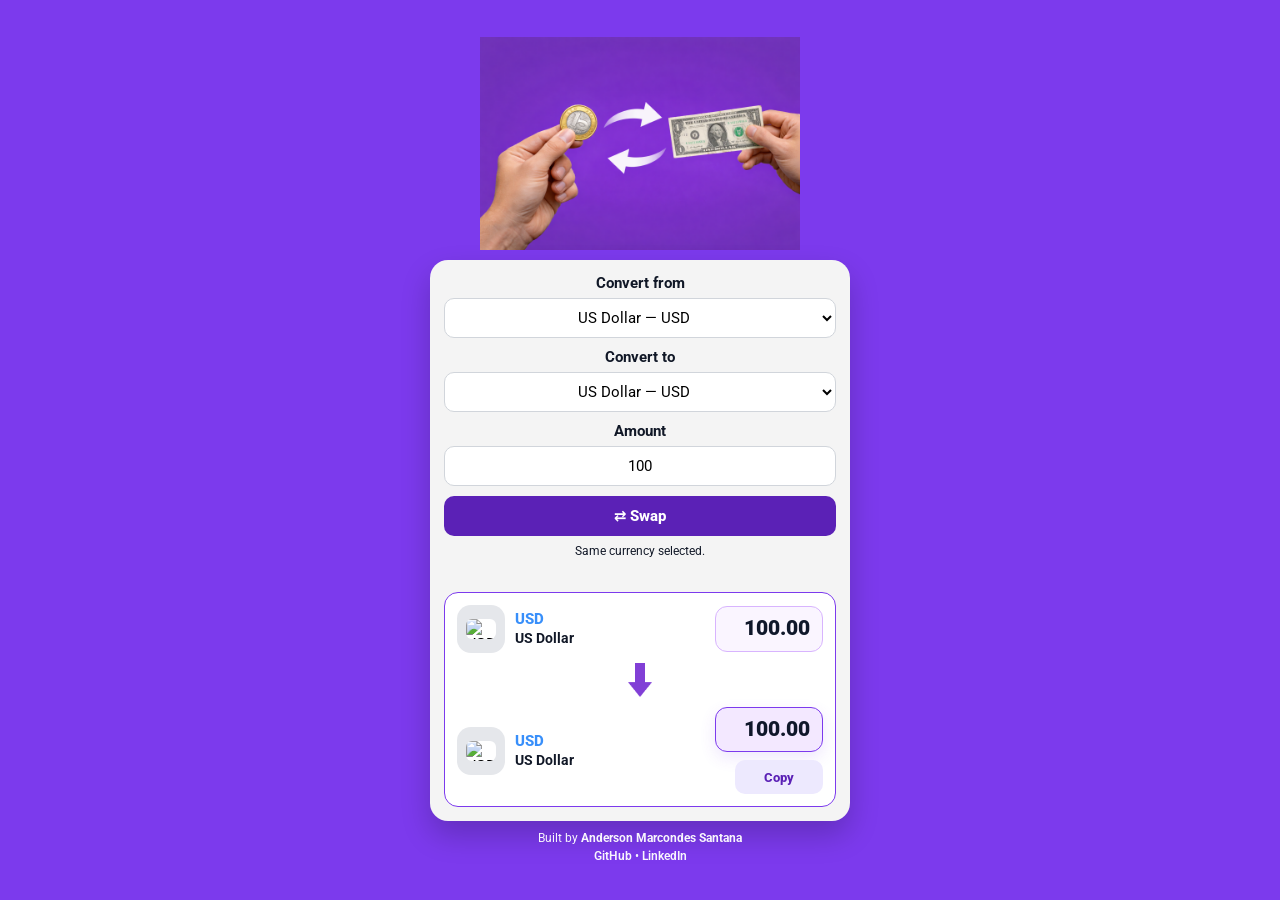
==== index.html @ a17130ff "Enable PWA manifest and service worker" ====
<!DOCTYPE html>
<html lang="en">

<head>
  <meta charset="UTF-8" />
  <meta name="viewport" content="width=device-width, initial-scale=1.0" />
  <meta http-equiv="X-UA-Compatible" content="IE=edge" />
  <title>Currency Converter</title>

  <link rel="preconnect" href="https://fonts.googleapis.com">
  <link rel="preconnect" href="https://fonts.gstatic.com" crossorigin>
  <link href="https://fonts.googleapis.com/css2?family=Roboto:wght@300;400;500;700;900&display=swap" rel="stylesheet">

  <link rel="stylesheet" href="./style.css" />
  <script>window.APP_CONFIG = window.APP_CONFIG || {};</script>
  <script src="./config.js"></script>
  <script src="./scripts.js" defer></script>
  <!-- Add inside <head> -->
  <link rel="manifest" href="./manifest.json">
  <meta name="theme-color" content="#7C3AED">
  <link rel="apple-touch-icon" href="./assets/icon-192.png">

</head>

<body>
  <div class="page">
    <div class="app">
      <img class="logo" src="./assets/exchange_currency.png" alt="Currency Converter logo" />

      <main class="card">
        <label class="field" for="currency-from">
          <span class="field-label">Convert from</span>
          <select id="currency-from" class="currency-select-from" aria-label="Convert from"></select>
        </label>

        <label class="field" for="currency-to">
          <span class="field-label">Convert to</span>
          <select id="currency-to" class="currency-select-to" aria-label="Convert to"></select>
        </label>

        <label class="field" for="amount-input">
          <span class="field-label">Amount</span>
          <input id="amount-input" class="input-amount" type="text" placeholder="100" inputmode="decimal"
            aria-label="Amount" />
        </label>

        <button type="button" class="swap-button" aria-label="Swap currencies">⇄ Swap</button>

        <p class="rate-info" aria-live="polite"></p>
        <p class="status-message" aria-live="polite"></p>

        <section class="result-card" aria-label="Conversion result">
          <div class="result-row">
            <div class="result-meta">
              <div class="badge">
                <img id="fromFlag" class="flag" alt="From currency flag" />
              </div>
              <div class="result-texts">
                <div class="badge-code" id="fromCode">BRL</div>
                <p class="result-name" id="fromName">Brazilian Real</p>
              </div>
            </div>
            <div class="result-amount-box">
              <p class="result-value" id="fromValue">—</p>
            </div>
          </div>

          <div class="result-divider">
            <img class="result-arrow" src="./assets/Vector.png" alt="Conversion direction" />
          </div>

          <div class="result-row">
            <div class="result-meta">
              <div class="badge">
                <img id="toFlag" class="flag" alt="To currency flag" />
              </div>
              <div class="result-texts">
                <div class="badge-code" id="toCode">USD</div>
                <p class="result-name" id="toName">US Dollar</p>
              </div>
            </div>
            <div class="result-amount-actions">
              <div class="result-amount-box result-amount-box--highlight">
                <p class="result-value" id="toValue">—</p>
              </div>
              <button type="button" class="copy-button" id="copyButton" aria-label="Copy converted value">Copy</button>
            </div>
          </div>
        </section>
      </main>

      <footer class="app-footer">
        <p>Built by <strong>Anderson Marcondes Santana</strong></p>
        <div class="footer-links">
          <a href="https://github.com/rpollaco-hit" target="_blank" rel="noopener noreferrer">GitHub</a>
          <span>•</span>
          <a href="https://www.linkedin.com/in/andersonmarcondessantana/" target="_blank"
            rel="noopener noreferrer">LinkedIn</a>
        </div>
      </footer>
    </div>
  </div>
  <script>
    if ("serviceWorker" in navigator) {
      window.addEventListener("load", () => {
        navigator.serviceWorker.register("./service-worker.js");
      });
    }
  </script>
</body>

</html>
---- style.css ----
* {
  box-sizing: border-box;
  margin: 0;
  padding: 0;
  font-family: "Roboto", system-ui, -apple-system, Segoe UI, Arial, sans-serif;
}

body {
  background: #7C3AED;
}

.page {
  min-height: 100vh;
  display: grid;
  place-items: center;
  padding: 18px;
}

.app {
  width: 100%;
  max-width: 420px;
  display: grid;
  justify-items: center;
  gap: 10px;
}

.logo {
  width: 320px;
  max-width: 100%;
  height: auto;
  display: block;
}

.card {
  width: 100%;
  background: #F4F4F4;
  border-radius: 18px;
  padding: 14px;
  box-shadow: 0 14px 30px rgba(0, 0, 0, 0.20);
}

.field {
  display: grid;
  gap: 6px;
  margin-bottom: 10px;
}

.field-label {
  font-size: 15px;
  color: #111827;
  font-weight: 700;
  text-align: center;
}

select,
.input-amount {
  height: 40px;
  width: 100%;
  border-radius: 10px;
  border: 1px solid #D1D5DB;
  padding: 8px 10px;
  background: #FFFFFF;
  outline: none;
  font-size: 15px;
  text-align: center;
}

select:focus,
.input-amount:focus {
  border-color: #7C3AED;
}

.swap-button,
.copy-button {
  border: 0;
  border-radius: 10px;
  cursor: pointer;
  font-weight: 800;
}

.swap-button {
  width: 100%;
  height: 40px;
  background: #5B21B6;
  color: #FFFFFF;
  font-size: 15px;
}

.swap-button:hover,
.copy-button:hover {
  opacity: 0.96;
}

.rate-info,
.status-message {
  min-height: 18px;
  font-size: 12px;
  text-align: center;
}

.rate-info {
  margin-top: 8px;
  color: #111827;
}

.status-message {
  color: #5B21B6;
  margin-top: 2px;
}

.result-card {
  margin-top: 10px;
  border-radius: 14px;
  border: 1px solid #7C3AED;
  background: #FFFFFF;
  padding: 12px;
  display: grid;
  gap: 10px;
}

.result-row {
  display: grid;
  grid-template-columns: minmax(0, 1fr) auto;
  align-items: center;
  gap: 12px;
}

.result-meta {
  display: flex;
  align-items: center;
  gap: 10px;
  min-width: 0;
}

.badge {
  width: 48px;
  height: 48px;
  border-radius: 14px;
  background: #E5E7EB;
  display: grid;
  place-items: center;
  padding: 6px;
  flex-shrink: 0;
}

.flag {
  width: 30px;
  height: 20px;
  border-radius: 6px;
  object-fit: cover;
  background: #fff;
}

.result-texts {
  min-width: 0;
  display: grid;
  gap: 2px;
}

.badge-code {
  font-size: 15px;
  font-weight: 800;
  color: #388FFA;
  line-height: 1.1;
}

.result-name {
  color: #111827;
  font-weight: 700;
  font-size: 14px;
  line-height: 1.2;
  word-break: break-word;
}

.result-amount-actions {
  display: grid;
  gap: 8px;
  justify-items: end;
}

.result-amount-box {
  min-width: 108px;
  border: 1px solid #D8B4FE;
  border-radius: 12px;
  background: #FAF5FF;
  padding: 10px 12px;
  text-align: right;
}

.result-amount-box--highlight {
  border-color: #7C3AED;
  background: #F3E8FF;
  box-shadow: 0 6px 16px rgba(124, 58, 237, 0.12);
}

.result-value {
  font-size: 21px;
  color: #0F172A;
  font-weight: 900;
  line-height: 1.1;
  word-break: break-word;
}

.copy-button {
  min-width: 88px;
  height: 34px;
  background: #EDE9FE;
  color: #5B21B6;
  font-size: 13px;
  padding: 0 12px;
}

.result-divider {
  display: grid;
  place-items: center;
  padding: 0;
}

.result-arrow {
  width: 24px;
  height: auto;
  opacity: 0.92;
}

.app-footer {
  text-align: center;
  color: #FFFFFF;
  font-size: 12px;
  opacity: 0.95;
}

.app-footer strong {
  font-weight: 700;
}

.footer-links {
  margin-top: 4px;
}

.footer-links a {
  color: #FFFFFF;
  text-decoration: none;
  font-weight: 600;
}

.footer-links a:hover {
  text-decoration: underline;
}

@media (max-width: 420px) {
  .page {
    padding: 12px;
  }

  .logo {
    width: 140px;
  }

  .card {
    padding: 12px;
  }

  .result-row {
    grid-template-columns: 1fr;
    gap: 8px;
  }

  .result-amount-actions {
    justify-items: stretch;
  }

  .result-amount-box,
  .copy-button {
    width: 100%;
  }
}
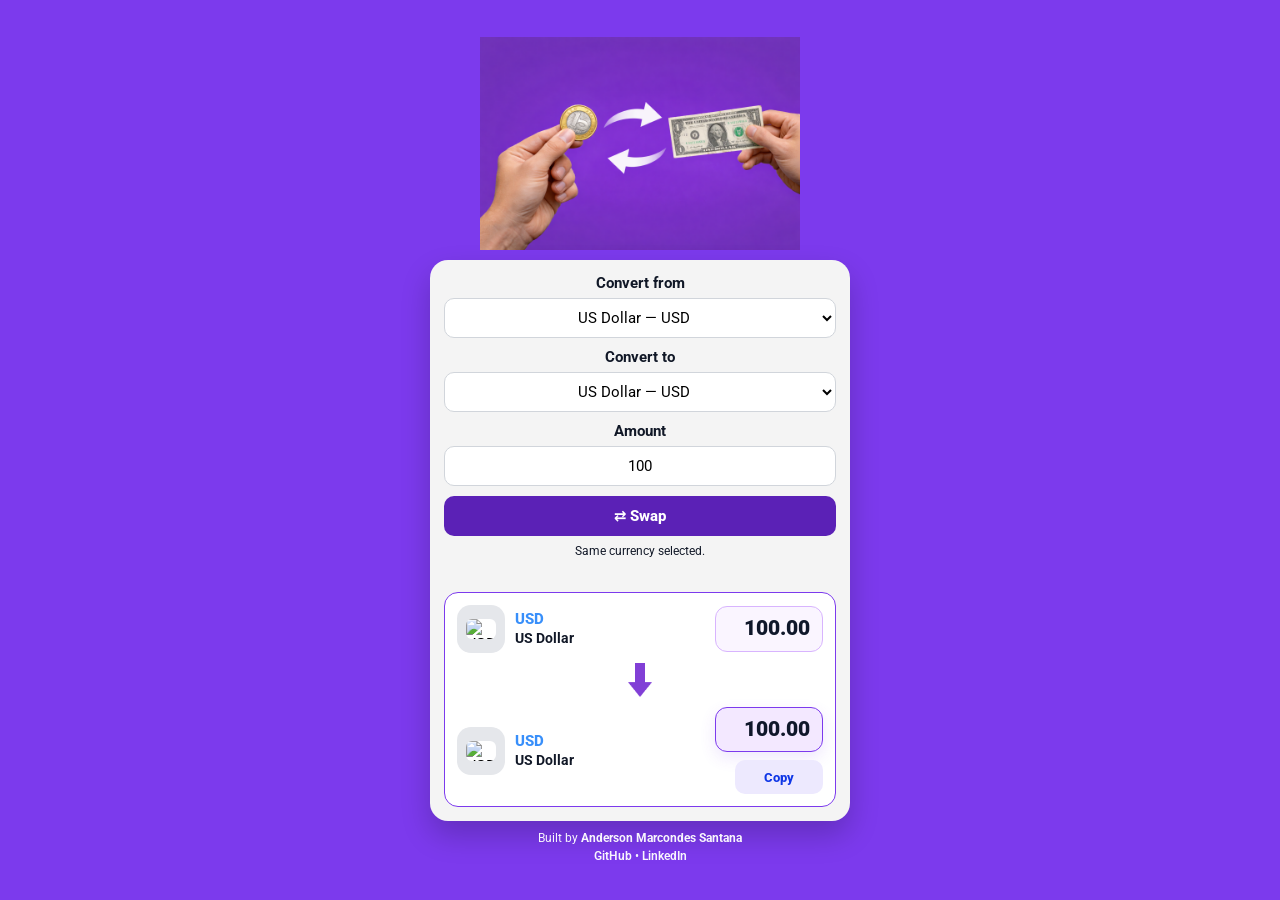
==== commit 8ff17a63: "Fix PWA icon paths" ====
--- a/index.html
+++ b/index.html
@@ -18,7 +18,7 @@
   <!-- Add inside <head> -->
   <link rel="manifest" href="./manifest.json">
   <meta name="theme-color" content="#7C3AED">
-  <link rel="apple-touch-icon" href="./assets/icon-192.png">
+  <link rel="apple-touch-icon" href="./assets/icon-192-coins-real.png">
 
 </head>
 
--- a/style.css
+++ b/style.css
@@ -205,7 +205,7 @@
   min-width: 88px;
   height: 34px;
   background: #EDE9FE;
-  color: #5B21B6;
+  color: #1037e6;
   font-size: 13px;
   padding: 0 12px;
 }
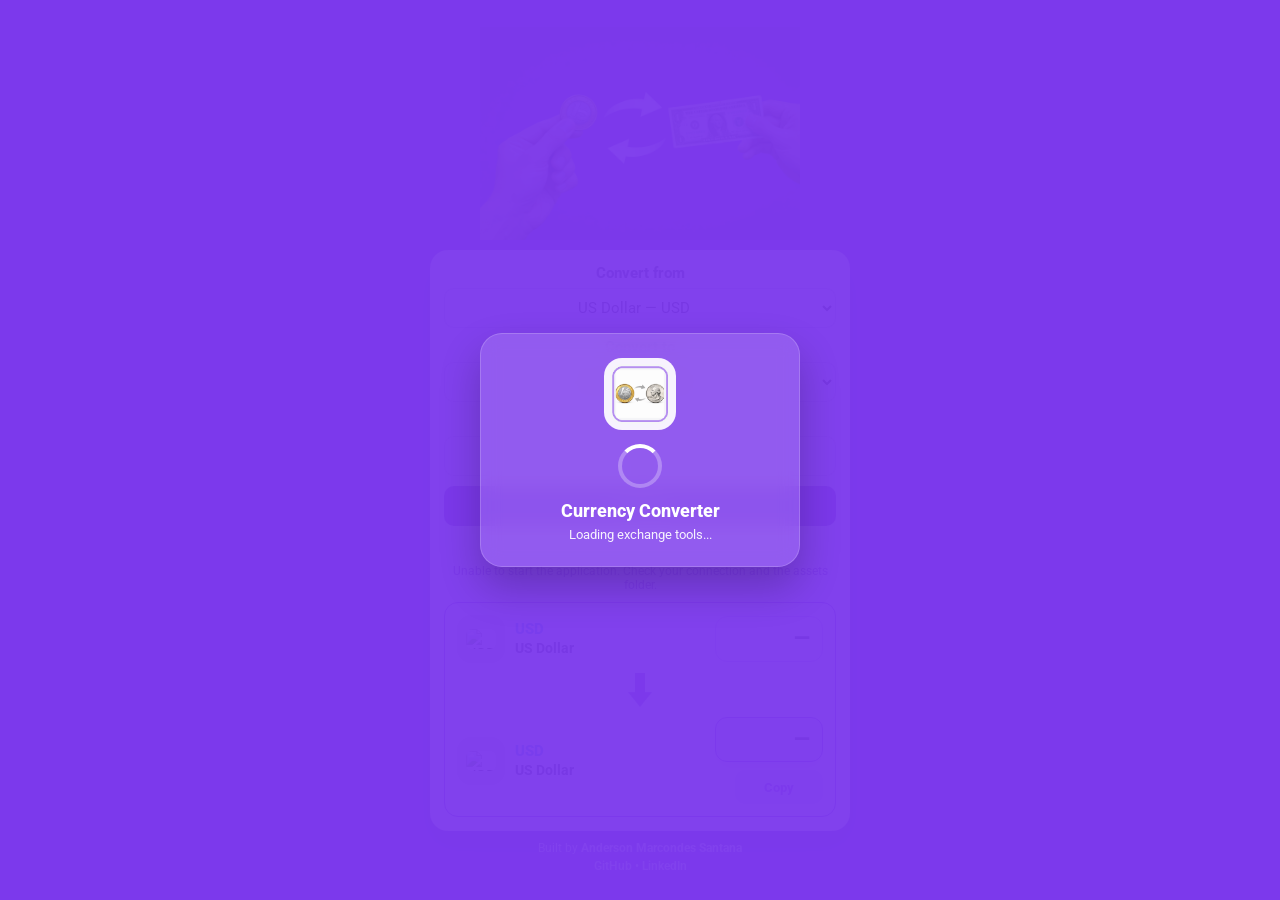
==== commit f467120c: "Z" ====
--- a/index.html
+++ b/index.html
@@ -1,31 +1,52 @@
 <!DOCTYPE html>
 <html lang="en">
-
 <head>
   <meta charset="UTF-8" />
   <meta name="viewport" content="width=device-width, initial-scale=1.0" />
   <meta http-equiv="X-UA-Compatible" content="IE=edge" />
-  <title>Currency Converter</title>
+  <title>Currency Converter | Installable PWA</title>
+
+  <meta name="description" content="Currency Converter built with HTML, CSS and JavaScript. Includes Demo Mode, live API support, installable PWA experience, flags, copy result button and responsive design." />
+  <meta name="keywords" content="currency converter, javascript project, pwa, exchange rates, html css javascript, demo mode, portfolio project" />
+  <meta name="author" content="Anderson Marcondes Santana" />
+  <meta name="robots" content="index,follow" />
+  <meta name="theme-color" content="#7C3AED" />
+  <meta name="apple-mobile-web-app-capable" content="yes" />
+  <meta name="apple-mobile-web-app-status-bar-style" content="default" />
+  <meta name="apple-mobile-web-app-title" content="Converter" />
 
   <link rel="preconnect" href="https://fonts.googleapis.com">
   <link rel="preconnect" href="https://fonts.gstatic.com" crossorigin>
   <link href="https://fonts.googleapis.com/css2?family=Roboto:wght@300;400;500;700;900&display=swap" rel="stylesheet">
+  <link rel="manifest" href="./manifest.json">
+  <link rel="apple-touch-icon" href="./assets/icon-192-coins-real.png">
+  <link rel="stylesheet" href="./style.css" />
 
-  <link rel="stylesheet" href="./style.css" />
-  <script>window.APP_CONFIG = window.APP_CONFIG || {};</script>
-  <script src="./config.js"></script>
+  <script>
+    window.APP_CONFIG = window.APP_CONFIG || {};
+  </script>
+  <script>
+    const configScript = document.createElement("script");
+    configScript.src = "./config.js";
+    configScript.onerror = () => console.info("config.js not found: running in Demo Mode.");
+    document.head.appendChild(configScript);
+  </script>
   <script src="./scripts.js" defer></script>
-  <!-- Add inside <head> -->
-  <link rel="manifest" href="./manifest.json">
-  <meta name="theme-color" content="#7C3AED">
-  <link rel="apple-touch-icon" href="./assets/icon-192-coins-real.png">
-
 </head>
 
 <body>
+  <div class="app-loading" id="appLoading" aria-live="polite">
+    <div class="app-loading__card">
+      <img class="app-loading__icon" src="./assets/icon-192-coins-real.png" alt="Currency Converter app icon" />
+      <div class="app-loading__spinner" aria-hidden="true"></div>
+      <p class="app-loading__title">Currency Converter</p>
+      <p class="app-loading__text">Loading exchange tools...</p>
+    </div>
+  </div>
+
   <div class="page">
     <div class="app">
-      <img class="logo" src="./assets/exchange_currency.png" alt="Currency Converter logo" />
+      <img class="logo" src="./assets/exchange_currency.png" alt="Realistic exchange of Brazilian Real and US Dollar" />
 
       <main class="card">
         <label class="field" for="currency-from">
@@ -40,11 +61,14 @@
 
         <label class="field" for="amount-input">
           <span class="field-label">Amount</span>
-          <input id="amount-input" class="input-amount" type="text" placeholder="100" inputmode="decimal"
-            aria-label="Amount" />
+          <input id="amount-input" class="input-amount" type="text" placeholder="100" inputmode="decimal" aria-label="Amount" />
         </label>
 
         <button type="button" class="swap-button" aria-label="Swap currencies">⇄ Swap</button>
+
+        <div class="app-actions">
+          <button type="button" class="install-button is-hidden" id="installButton" aria-label="Install app">Install App</button>
+        </div>
 
         <p class="rate-info" aria-live="polite"></p>
         <p class="status-message" aria-live="polite"></p>
@@ -94,12 +118,12 @@
         <div class="footer-links">
           <a href="https://github.com/rpollaco-hit" target="_blank" rel="noopener noreferrer">GitHub</a>
           <span>•</span>
-          <a href="https://www.linkedin.com/in/andersonmarcondessantana/" target="_blank"
-            rel="noopener noreferrer">LinkedIn</a>
+          <a href="https://www.linkedin.com/in/andersonmarcondessantana/" target="_blank" rel="noopener noreferrer">LinkedIn</a>
         </div>
       </footer>
     </div>
   </div>
+
   <script>
     if ("serviceWorker" in navigator) {
       window.addEventListener("load", () => {
@@ -108,5 +132,4 @@
     }
   </script>
 </body>
-
-</html>+</html>
--- a/style.css
+++ b/style.css
@@ -5,8 +5,20 @@
   font-family: "Roboto", system-ui, -apple-system, Segoe UI, Arial, sans-serif;
 }
 
+:root {
+  --bg: #7C3AED;
+  --bg-dark: #5B21B6;
+  --card: #F4F4F4;
+  --text: #111827;
+  --muted: #6B7280;
+  --white: #FFFFFF;
+  --soft-purple: #F3E8FF;
+  --soft-purple-2: #EDE9FE;
+  --border: #D1D5DB;
+}
+
 body {
-  background: #7C3AED;
+  background: var(--bg);
 }
 
 .page {
@@ -25,7 +37,7 @@
 }
 
 .logo {
-  width: 320px;
+  width: min(320px, 78vw);
   max-width: 100%;
   height: auto;
   display: block;
@@ -33,7 +45,7 @@
 
 .card {
   width: 100%;
-  background: #F4F4F4;
+  background: var(--card);
   border-radius: 18px;
   padding: 14px;
   box-shadow: 0 14px 30px rgba(0, 0, 0, 0.20);
@@ -47,7 +59,7 @@
 
 .field-label {
   font-size: 15px;
-  color: #111827;
+  color: var(--text);
   font-weight: 700;
   text-align: center;
 }
@@ -57,9 +69,9 @@
   height: 40px;
   width: 100%;
   border-radius: 10px;
-  border: 1px solid #D1D5DB;
+  border: 1px solid var(--border);
   padding: 8px 10px;
-  background: #FFFFFF;
+  background: var(--white);
   outline: none;
   font-size: 15px;
   text-align: center;
@@ -67,11 +79,12 @@
 
 select:focus,
 .input-amount:focus {
-  border-color: #7C3AED;
+  border-color: var(--bg);
 }
 
 .swap-button,
-.copy-button {
+.copy-button,
+.install-button {
   border: 0;
   border-radius: 10px;
   cursor: pointer;
@@ -81,13 +94,32 @@
 .swap-button {
   width: 100%;
   height: 40px;
-  background: #5B21B6;
-  color: #FFFFFF;
+  background: var(--bg-dark);
+  color: var(--white);
   font-size: 15px;
 }
 
+.app-actions {
+  display: grid;
+  margin-top: 10px;
+}
+
+.install-button {
+  width: 100%;
+  height: 40px;
+  background: linear-gradient(135deg, #A78BFA, #7C3AED);
+  color: var(--white);
+  font-size: 14px;
+  box-shadow: 0 8px 18px rgba(124, 58, 237, 0.22);
+}
+
+.install-button.is-hidden {
+  display: none;
+}
+
 .swap-button:hover,
-.copy-button:hover {
+.copy-button:hover,
+.install-button:hover {
   opacity: 0.96;
 }
 
@@ -100,19 +132,19 @@
 
 .rate-info {
   margin-top: 8px;
-  color: #111827;
+  color: var(--text);
 }
 
 .status-message {
-  color: #5B21B6;
+  color: var(--bg-dark);
   margin-top: 2px;
 }
 
 .result-card {
   margin-top: 10px;
   border-radius: 14px;
-  border: 1px solid #7C3AED;
-  background: #FFFFFF;
+  border: 1px solid var(--bg);
+  background: var(--white);
   padding: 12px;
   display: grid;
   gap: 10px;
@@ -165,7 +197,7 @@
 }
 
 .result-name {
-  color: #111827;
+  color: var(--text);
   font-weight: 700;
   font-size: 14px;
   line-height: 1.2;
@@ -188,8 +220,8 @@
 }
 
 .result-amount-box--highlight {
-  border-color: #7C3AED;
-  background: #F3E8FF;
+  border-color: var(--bg);
+  background: var(--soft-purple);
   box-shadow: 0 6px 16px rgba(124, 58, 237, 0.12);
 }
 
@@ -204,8 +236,8 @@
 .copy-button {
   min-width: 88px;
   height: 34px;
-  background: #EDE9FE;
-  color: #1037e6;
+  background: var(--soft-purple-2);
+  color: var(--bg);
   font-size: 13px;
   padding: 0 12px;
 }
@@ -224,7 +256,7 @@
 
 .app-footer {
   text-align: center;
-  color: #FFFFFF;
+  color: var(--white);
   font-size: 12px;
   opacity: 0.95;
 }
@@ -238,13 +270,77 @@
 }
 
 .footer-links a {
-  color: #FFFFFF;
+  color: var(--white);
   text-decoration: none;
   font-weight: 600;
 }
 
 .footer-links a:hover {
   text-decoration: underline;
+}
+
+/* Loading screen */
+.app-loading {
+  position: fixed;
+  inset: 0;
+  background: rgba(124, 58, 237, 0.96);
+  display: grid;
+  place-items: center;
+  z-index: 9999;
+  transition: opacity 0.35s ease, visibility 0.35s ease;
+}
+
+.app-loading.is-hidden {
+  opacity: 0;
+  visibility: hidden;
+  pointer-events: none;
+}
+
+.app-loading__card {
+  width: min(320px, 86vw);
+  background: rgba(255, 255, 255, 0.14);
+  border: 1px solid rgba(255, 255, 255, 0.18);
+  backdrop-filter: blur(10px);
+  border-radius: 22px;
+  padding: 24px 20px;
+  text-align: center;
+  color: var(--white);
+  box-shadow: 0 20px 40px rgba(0, 0, 0, 0.22);
+}
+
+.app-loading__icon {
+  width: 72px;
+  height: 72px;
+  border-radius: 18px;
+  background: rgba(255, 255, 255, 0.92);
+  padding: 6px;
+  display: block;
+  margin: 0 auto 14px;
+}
+
+.app-loading__spinner {
+  width: 44px;
+  height: 44px;
+  margin: 0 auto 12px;
+  border-radius: 50%;
+  border: 4px solid rgba(255, 255, 255, 0.28);
+  border-top-color: var(--white);
+  animation: spin 0.9s linear infinite;
+}
+
+.app-loading__title {
+  font-size: 18px;
+  font-weight: 800;
+  margin-bottom: 6px;
+}
+
+.app-loading__text {
+  font-size: 13px;
+  opacity: 0.92;
+}
+
+@keyframes spin {
+  to { transform: rotate(360deg); }
 }
 
 @media (max-width: 420px) {
@@ -253,7 +349,7 @@
   }
 
   .logo {
-    width: 140px;
+    width: min(260px, 84vw);
   }
 
   .card {
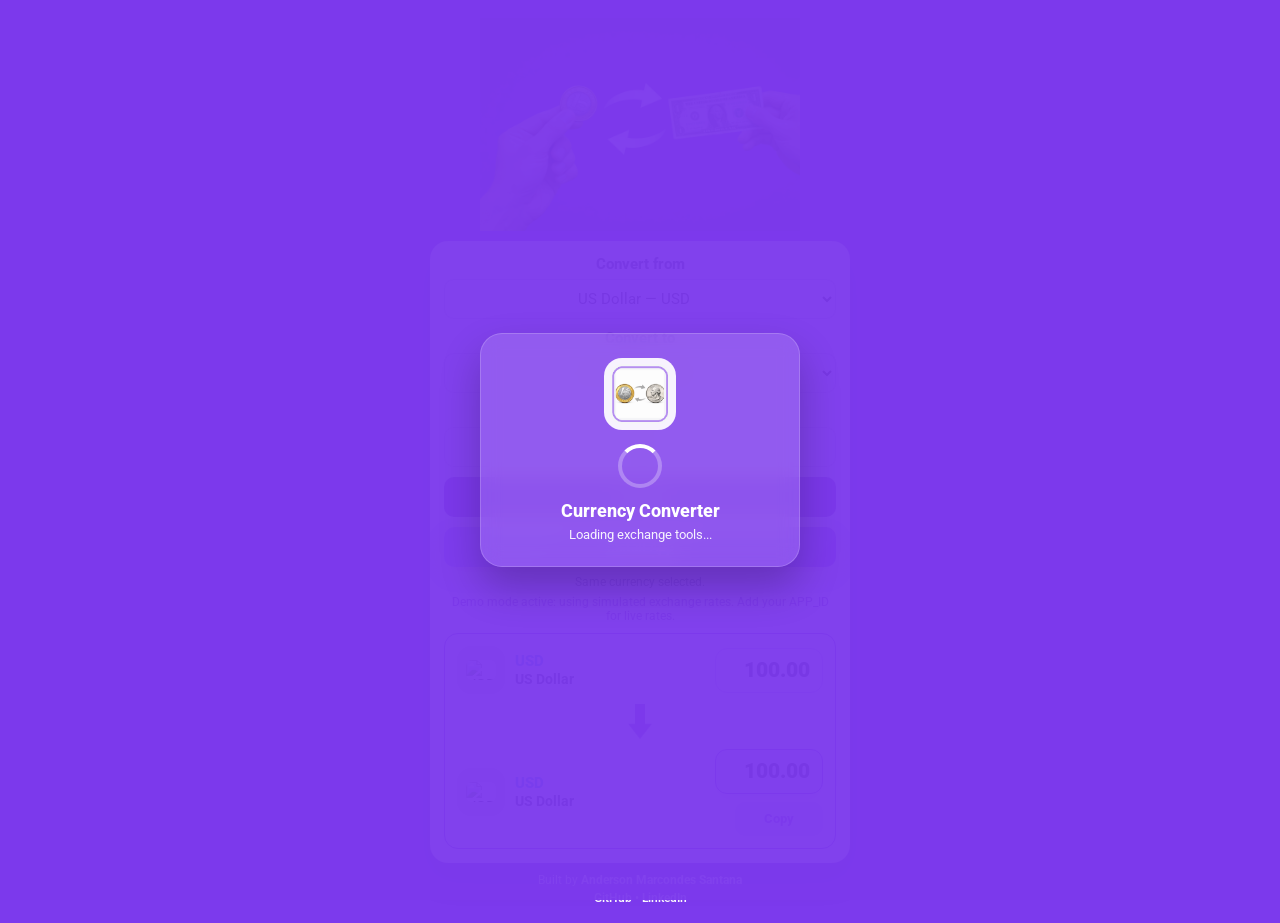
==== commit c22aaa23: "Fix install button, loading screen and status styles" ====
--- a/index.html
+++ b/index.html
@@ -67,7 +67,7 @@
         <button type="button" class="swap-button" aria-label="Swap currencies">⇄ Swap</button>
 
         <div class="app-actions">
-          <button type="button" class="install-button is-hidden" id="installButton" aria-label="Install app">Install App</button>
+          <button type="button" class="install-button" id="installButton" aria-label="Install app">Install App</button>
         </div>
 
         <p class="rate-info" aria-live="polite"></p>
--- a/style.css
+++ b/style.css
@@ -113,10 +113,10 @@
   box-shadow: 0 8px 18px rgba(124, 58, 237, 0.22);
 }
 
-.install-button.is-hidden {
-  display: none;
-}
-
+.install-button:disabled {
+  opacity: 0.7;
+  cursor: not-allowed;
+}
 .swap-button:hover,
 .copy-button:hover,
 .install-button:hover {
@@ -370,3 +370,12 @@
     width: 100%;
   }
 }
+
+.input-amount.is-invalid{
+  border-color:#DC2626;
+  background:#FEF2F2;
+}
+
+.status-message.is-info{color:#5B21B6;}
+.status-message.is-warning{color:#B45309;}
+.status-message.is-error{color:#DC2626;}
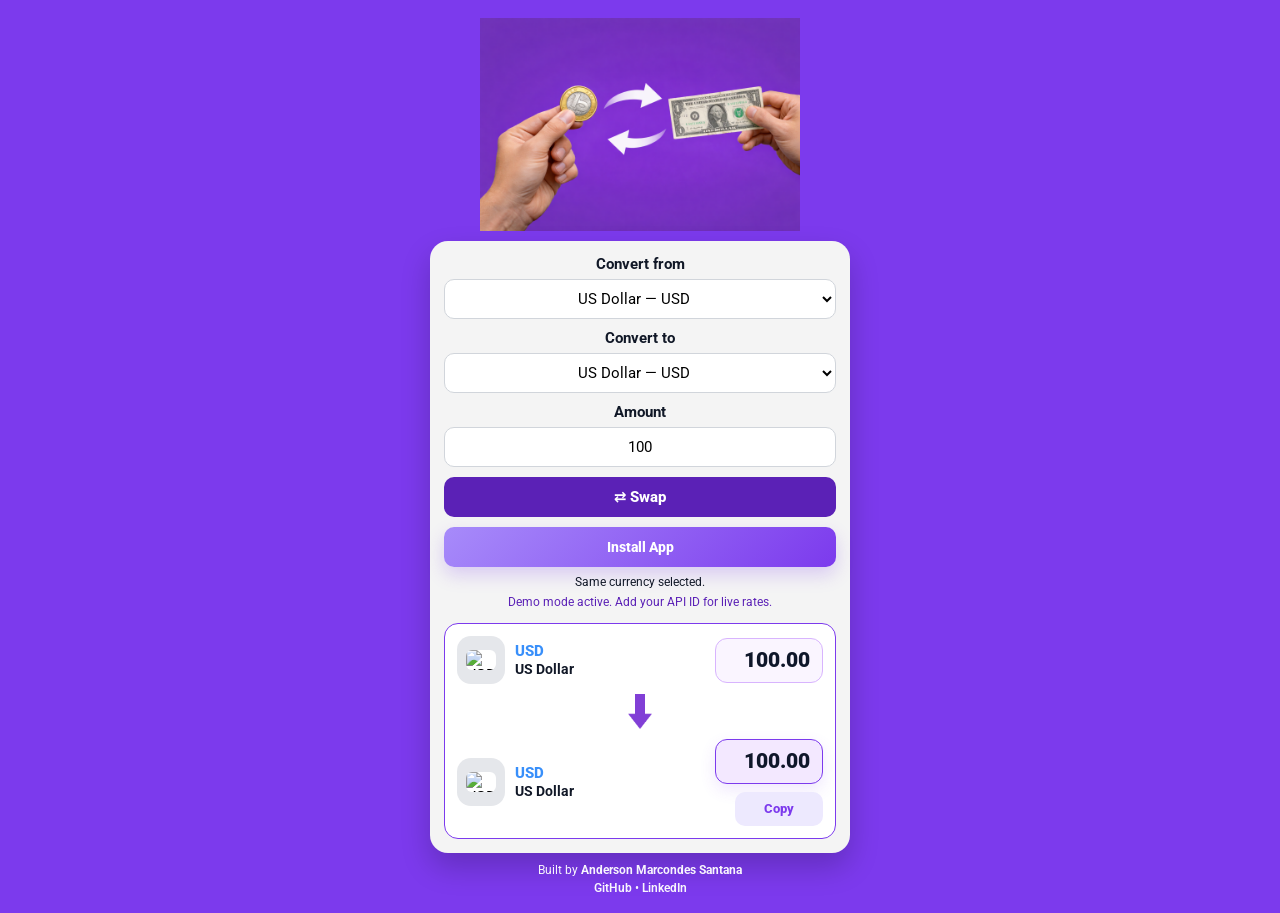
==== commit 9c650728: "Apply final aligned PWA and UI fixes" ====
--- a/index.html
+++ b/index.html
@@ -7,7 +7,7 @@
   <title>Currency Converter | Installable PWA</title>
 
   <meta name="description" content="Currency Converter built with HTML, CSS and JavaScript. Includes Demo Mode, live API support, installable PWA experience, flags, copy result button and responsive design." />
-  <meta name="keywords" content="currency converter, javascript project, pwa, exchange rates, html css javascript, demo mode, portfolio project" />
+  <meta name="keywords" content="currency converter, javascript project, pwa, exchange rates, html css javascript, portfolio project" />
   <meta name="author" content="Anderson Marcondes Santana" />
   <meta name="robots" content="index,follow" />
   <meta name="theme-color" content="#7C3AED" />
@@ -18,6 +18,7 @@
   <link rel="preconnect" href="https://fonts.googleapis.com">
   <link rel="preconnect" href="https://fonts.gstatic.com" crossorigin>
   <link href="https://fonts.googleapis.com/css2?family=Roboto:wght@300;400;500;700;900&display=swap" rel="stylesheet">
+
   <link rel="manifest" href="./manifest.json">
   <link rel="apple-touch-icon" href="./assets/icon-192-coins-real.png">
   <link rel="stylesheet" href="./style.css" />
@@ -37,7 +38,7 @@
 <body>
   <div class="app-loading" id="appLoading" aria-live="polite">
     <div class="app-loading__card">
-      <img class="app-loading__icon" src="./assets/icon-192-coins-real.png" alt="Currency Converter app icon" />
+      <img class="app-loading__icon" src="./assets/icon-192-coins-real.png" alt="Currency Converter icon">
       <div class="app-loading__spinner" aria-hidden="true"></div>
       <p class="app-loading__title">Currency Converter</p>
       <p class="app-loading__text">Loading exchange tools...</p>
@@ -46,7 +47,7 @@
 
   <div class="page">
     <div class="app">
-      <img class="logo" src="./assets/exchange_currency.png" alt="Realistic exchange of Brazilian Real and US Dollar" />
+      <img class="logo" src="./assets/exchange_currency.png" alt="Currency exchange illustration" />
 
       <main class="card">
         <label class="field" for="currency-from">
@@ -71,7 +72,7 @@
         </div>
 
         <p class="rate-info" aria-live="polite"></p>
-        <p class="status-message" aria-live="polite"></p>
+        <p class="status-message" id="statusMessage" aria-live="polite"></p>
 
         <section class="result-card" aria-label="Conversion result">
           <div class="result-row">
--- a/style.css
+++ b/style.css
@@ -277,6 +277,7 @@
 
 .footer-links a:hover {
   text-decoration: underline;
+  
 }
 
 /* Loading screen */
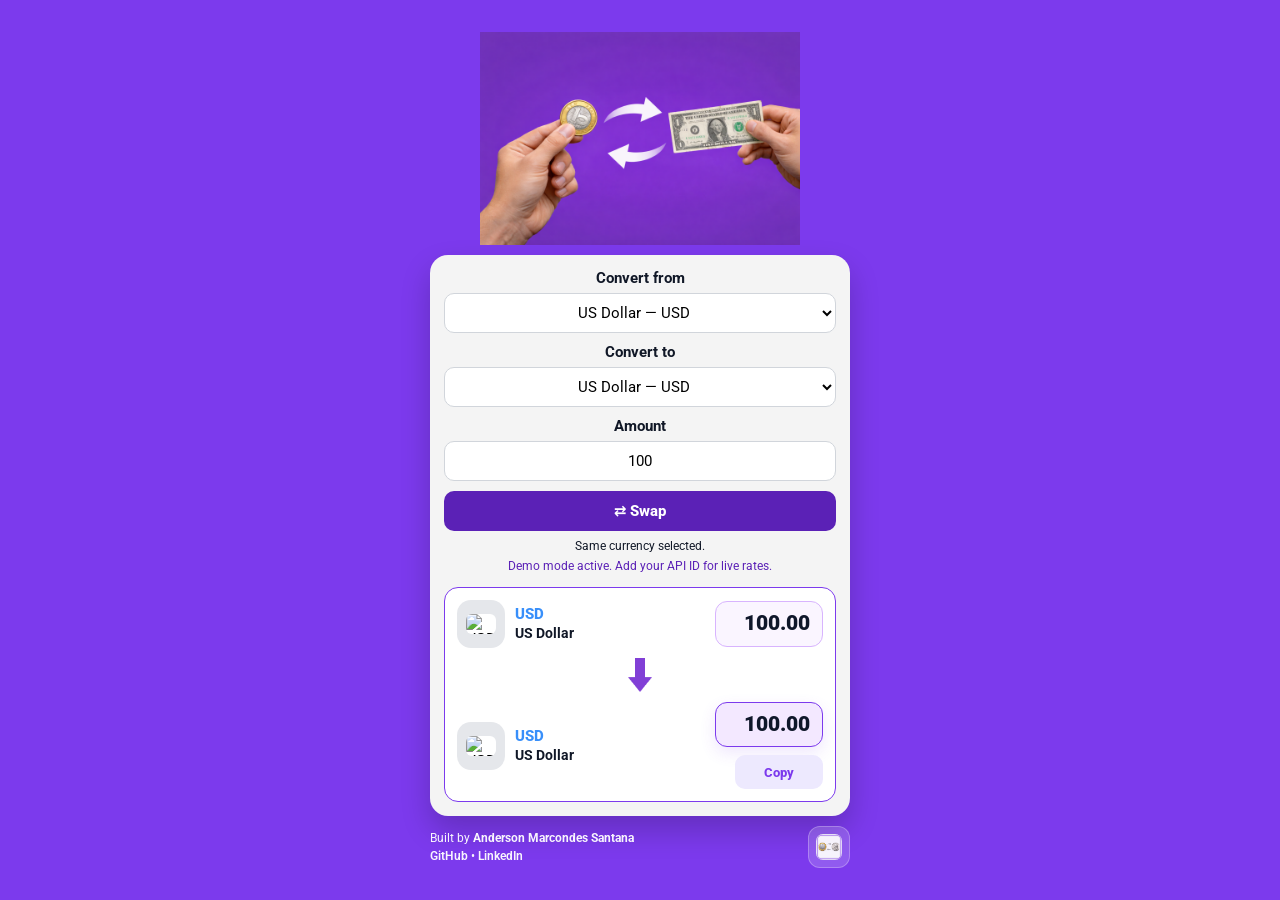
==== commit eed1f9ab: "Move install action to footer and restore localized tooltips" ====
--- a/index.html
+++ b/index.html
@@ -65,13 +65,9 @@
           <input id="amount-input" class="input-amount" type="text" placeholder="100" inputmode="decimal" aria-label="Amount" />
         </label>
 
-        <button type="button" class="swap-button" aria-label="Swap currencies">⇄ Swap</button>
+        <button type="button" class="swap-button" id="swapButton" aria-label="Swap currencies">⇄ Swap</button>
 
-        <div class="app-actions">
-          <button type="button" class="install-button" id="installButton" aria-label="Install app">Install App</button>
-        </div>
-
-        <p class="rate-info" aria-live="polite"></p>
+        <p class="rate-info" id="rateInfo" aria-live="polite"></p>
         <p class="status-message" id="statusMessage" aria-live="polite"></p>
 
         <section class="result-card" aria-label="Conversion result">
@@ -115,11 +111,19 @@
       </main>
 
       <footer class="app-footer">
-        <p>Built by <strong>Anderson Marcondes Santana</strong></p>
-        <div class="footer-links">
-          <a href="https://github.com/rpollaco-hit" target="_blank" rel="noopener noreferrer">GitHub</a>
-          <span>•</span>
-          <a href="https://www.linkedin.com/in/andersonmarcondessantana/" target="_blank" rel="noopener noreferrer">LinkedIn</a>
+        <div class="footer-row">
+          <div class="footer-left">
+            <p>Built by <strong>Anderson Marcondes Santana</strong></p>
+            <div class="footer-links">
+              <a href="https://github.com/rpollaco-hit" target="_blank" rel="noopener noreferrer">GitHub</a>
+              <span>•</span>
+              <a href="https://www.linkedin.com/in/andersonmarcondessantana/" target="_blank" rel="noopener noreferrer">LinkedIn</a>
+            </div>
+          </div>
+
+          <button type="button" class="install-icon-button" id="installButton" aria-label="Install app" title="Install App">
+            <img src="./assets/icon-192-coins-real.png" alt="" aria-hidden="true">
+          </button>
         </div>
       </footer>
     </div>
--- a/style.css
+++ b/style.css
@@ -10,16 +10,13 @@
   --bg-dark: #5B21B6;
   --card: #F4F4F4;
   --text: #111827;
-  --muted: #6B7280;
   --white: #FFFFFF;
   --soft-purple: #F3E8FF;
   --soft-purple-2: #EDE9FE;
   --border: #D1D5DB;
 }
 
-body {
-  background: var(--bg);
-}
+body { background: var(--bg); }
 
 .page {
   min-height: 100vh;
@@ -78,13 +75,16 @@
 }
 
 select:focus,
-.input-amount:focus {
-  border-color: var(--bg);
+.input-amount:focus { border-color: var(--bg); }
+
+.input-amount.is-invalid {
+  border-color: #DC2626;
+  background: #FEF2F2;
 }
 
 .swap-button,
 .copy-button,
-.install-button {
+.install-icon-button {
   border: 0;
   border-radius: 10px;
   cursor: pointer;
@@ -99,27 +99,9 @@
   font-size: 15px;
 }
 
-.app-actions {
-  display: grid;
-  margin-top: 10px;
-}
-
-.install-button {
-  width: 100%;
-  height: 40px;
-  background: linear-gradient(135deg, #A78BFA, #7C3AED);
-  color: var(--white);
-  font-size: 14px;
-  box-shadow: 0 8px 18px rgba(124, 58, 237, 0.22);
-}
-
-.install-button:disabled {
-  opacity: 0.7;
-  cursor: not-allowed;
-}
 .swap-button:hover,
 .copy-button:hover,
-.install-button:hover {
+.install-icon-button:hover {
   opacity: 0.96;
 }
 
@@ -139,6 +121,10 @@
   color: var(--bg-dark);
   margin-top: 2px;
 }
+
+.status-message.is-info { color: #5B21B6; }
+.status-message.is-warning { color: #B45309; }
+.status-message.is-error { color: #DC2626; }
 
 .result-card {
   margin-top: 10px;
@@ -255,19 +241,26 @@
 }
 
 .app-footer {
-  text-align: center;
+  width: 100%;
   color: var(--white);
   font-size: 12px;
   opacity: 0.95;
 }
 
-.app-footer strong {
-  font-weight: 700;
-}
-
-.footer-links {
-  margin-top: 4px;
-}
+.footer-row {
+  display: flex;
+  align-items: center;
+  justify-content: space-between;
+  gap: 14px;
+}
+
+.footer-left {
+  text-align: left;
+}
+
+.app-footer strong { font-weight: 700; }
+
+.footer-links { margin-top: 4px; }
 
 .footer-links a {
   color: var(--white);
@@ -275,12 +268,31 @@
   font-weight: 600;
 }
 
-.footer-links a:hover {
-  text-decoration: underline;
-  
-}
-
-/* Loading screen */
+.footer-links a:hover { text-decoration: underline; }
+
+.install-icon-button {
+  width: 42px;
+  height: 42px;
+  border-radius: 12px;
+  background: rgba(255,255,255,0.18);
+  border: 1px solid rgba(255,255,255,0.28);
+  display: grid;
+  place-items: center;
+  flex-shrink: 0;
+}
+
+.install-icon-button img {
+  width: 26px;
+  height: 26px;
+  object-fit: contain;
+  border-radius: 7px;
+}
+
+.install-icon-button:disabled {
+  opacity: 0.6;
+  cursor: not-allowed;
+}
+
 .app-loading {
   position: fixed;
   inset: 0;
@@ -340,43 +352,14 @@
   opacity: 0.92;
 }
 
-@keyframes spin {
-  to { transform: rotate(360deg); }
-}
+@keyframes spin { to { transform: rotate(360deg); } }
 
 @media (max-width: 420px) {
-  .page {
-    padding: 12px;
-  }
-
-  .logo {
-    width: min(260px, 84vw);
-  }
-
-  .card {
-    padding: 12px;
-  }
-
-  .result-row {
-    grid-template-columns: 1fr;
-    gap: 8px;
-  }
-
-  .result-amount-actions {
-    justify-items: stretch;
-  }
-
-  .result-amount-box,
-  .copy-button {
-    width: 100%;
-  }
-}
-
-.input-amount.is-invalid{
-  border-color:#DC2626;
-  background:#FEF2F2;
-}
-
-.status-message.is-info{color:#5B21B6;}
-.status-message.is-warning{color:#B45309;}
-.status-message.is-error{color:#DC2626;}
+  .page { padding: 12px; }
+  .logo { width: min(260px, 84vw); }
+  .card { padding: 12px; }
+  .result-row { grid-template-columns: 1fr; gap: 8px; }
+  .result-amount-actions { justify-items: stretch; }
+  .result-amount-box, .copy-button { width: 100%; }
+  .footer-row { align-items: flex-start; }
+}
